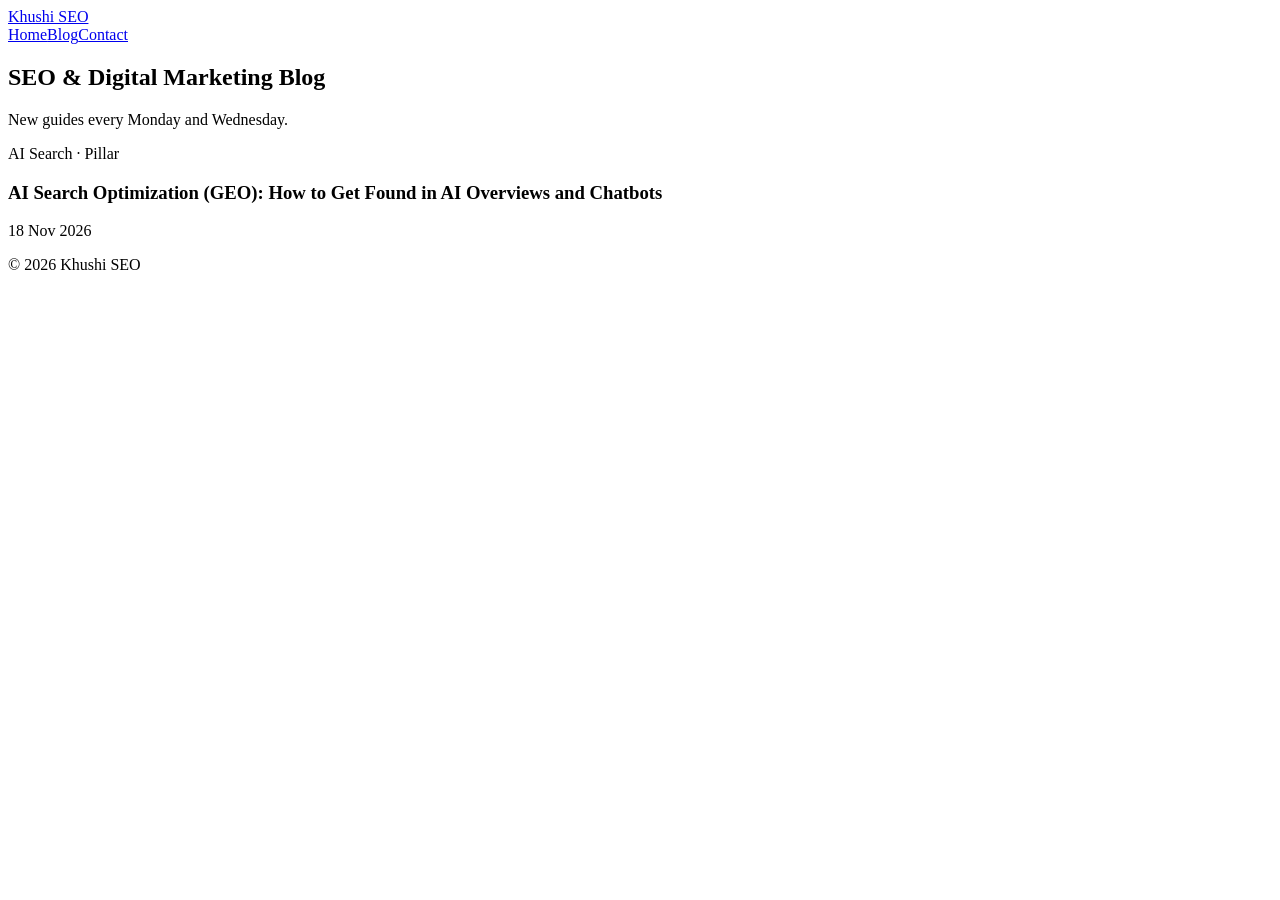
==== blog/index.html @ d28cbf37 "Add files via upload" ====
<!DOCTYPE html>
<html lang="en-IN">
<head>
<meta charset="UTF-8"><meta name="viewport" content="width=device-width, initial-scale=1.0">
<title>SEO & Digital Marketing Blog | Khushi SEO</title>
<meta name="description" content="Practical guides on SEO services, local SEO, AI search, technical SEO, content marketing and digital marketing for Indian businesses.">
<link rel="canonical" href="https://khushiseo.in/blog/">
<link rel="stylesheet" href="/blog/assets/blog.css">
</head>
<body>
<header class="site"><div class="wrap wide"><a class="brand" href="/">Khushi SEO</a><nav><a href="/">Home</a><a href="/blog/">Blog</a><a href="/#contact">Contact</a></nav></div></header>
<section class="hero"><div class="wrap wide"><h1>SEO & Digital Marketing Blog</h1><p class="meta">New guides every Monday and Wednesday.</p></div></section>
<main class="wrap wide">
<div class="grid" id="posts">
<!-- POSTS:START (automation inserts newest first) -->
<a class="card" href="/blog/ai-search-optimization-guide/" style="text-decoration:none;color:inherit"><span class="tag">AI Search · Pillar</span><h3>AI Search Optimization (GEO): How to Get Found in AI Overviews and Chatbots</h3><p class="meta">18 Nov 2026</p></a>
<!-- POSTS:END -->
</div>
</main>
<footer>© 2026 Khushi SEO</footer>
</body></html>
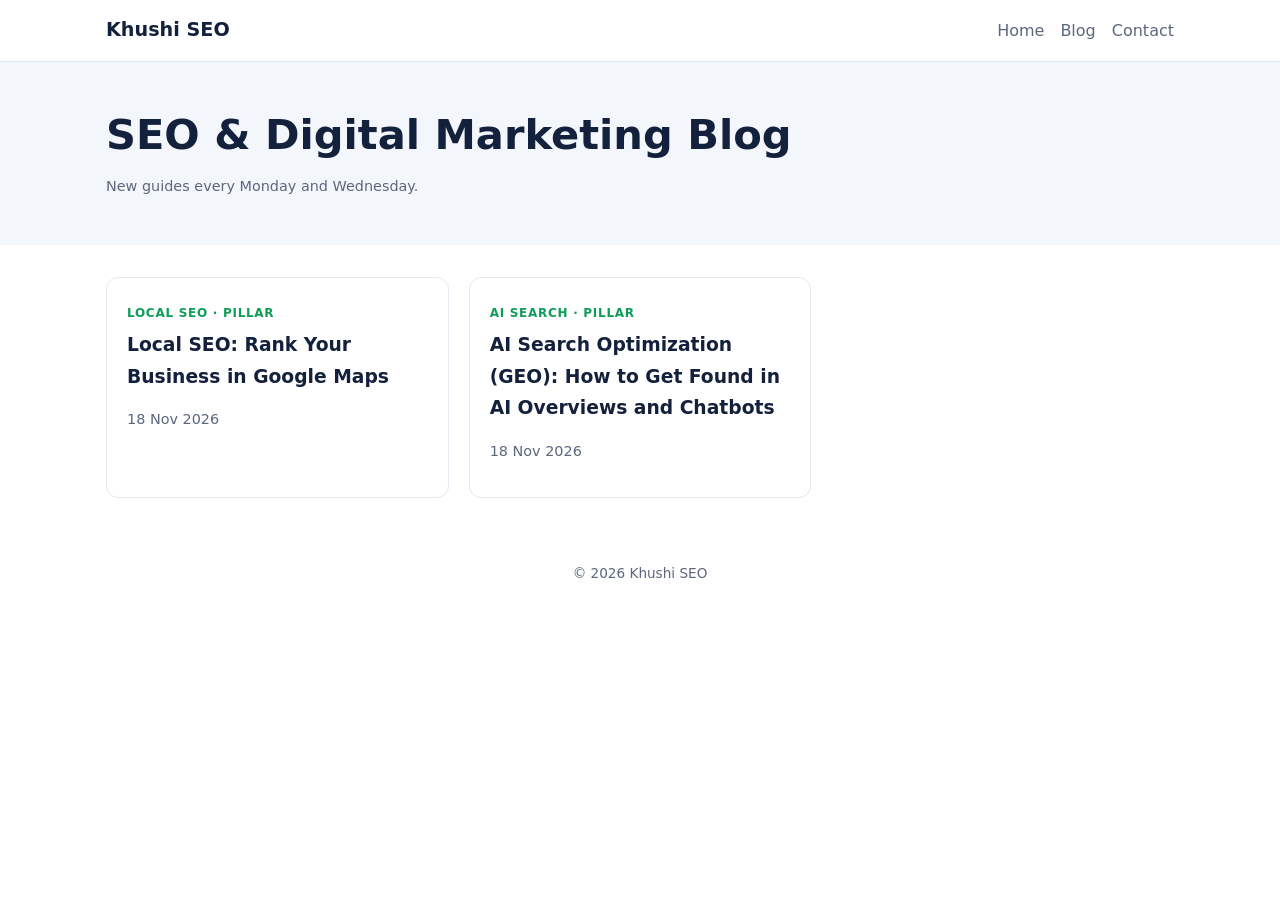
==== commit a32081b9: "Blog index: add Local SEO guide" ====
--- a/blog/index.html
+++ b/blog/index.html
@@ -13,6 +13,7 @@
 <main class="wrap wide">
 <div class="grid" id="posts">
 <!-- POSTS:START (automation inserts newest first) -->
+<a class="card" href="/blog/local-seo-guide/" style="text-decoration:none;color:inherit"><span class="tag">Local SEO · Pillar</span><h3>Local SEO: Rank Your Business in Google Maps</h3><p class="meta">18 Nov 2026</p></a>
 <a class="card" href="/blog/ai-search-optimization-guide/" style="text-decoration:none;color:inherit"><span class="tag">AI Search · Pillar</span><h3>AI Search Optimization (GEO): How to Get Found in AI Overviews and Chatbots</h3><p class="meta">18 Nov 2026</p></a>
 <!-- POSTS:END -->
 </div>
--- a/blog/assets/blog.css
+++ b/blog/assets/blog.css
@@ -0,0 +1,12 @@
+:root{--ink:#14213d;--muted:#5c677d;--accent:#0f9d58;--accent2:#1a73e8;--bg:#fff;--soft:#f3f6fb;--line:#e3e8f0}
+*{box-sizing:border-box}body{margin:0;font-family:system-ui,-apple-system,"Segoe UI",Roboto,sans-serif;color:var(--ink);background:var(--bg);line-height:1.7}
+a{color:var(--accent2)}.wrap{max-width:780px;margin:0 auto;padding:0 16px}.wide{max-width:1100px}
+header.site{border-bottom:1px solid var(--line);background:#fff}header.site .wrap{display:flex;justify-content:space-between;align-items:center;padding:14px 16px}
+header.site .brand{font-weight:800;font-size:1.2rem;color:var(--ink);text-decoration:none}header.site nav a{margin-left:16px;text-decoration:none;color:var(--muted)}
+.hero{background:var(--soft);padding:48px 0 32px}.hero h1{font-size:clamp(1.8rem,4vw,2.6rem);line-height:1.2;margin:0 0 10px}
+.meta{color:var(--muted);font-size:.9rem}article img{max-width:100%;height:auto;border-radius:10px}
+article h2{margin-top:2em}.toc{background:var(--soft);border-left:4px solid var(--accent);padding:12px 20px;border-radius:6px}
+.cta{background:var(--ink);color:#fff;padding:24px;border-radius:12px;margin:40px 0}.cta a{color:#9be7c4;font-weight:700}
+.grid{display:grid;grid-template-columns:repeat(auto-fill,minmax(280px,1fr));gap:20px;padding:32px 0}
+.card{border:1px solid var(--line);border-radius:12px;padding:20px}.card h3{margin:.2em 0}.tag{font-size:.75rem;text-transform:uppercase;letter-spacing:.06em;color:var(--accent);font-weight:700}
+.related{border-top:1px solid var(--line);margin-top:40px;padding-top:16px}footer{color:var(--muted);text-align:center;padding:32px 16px;font-size:.85rem}
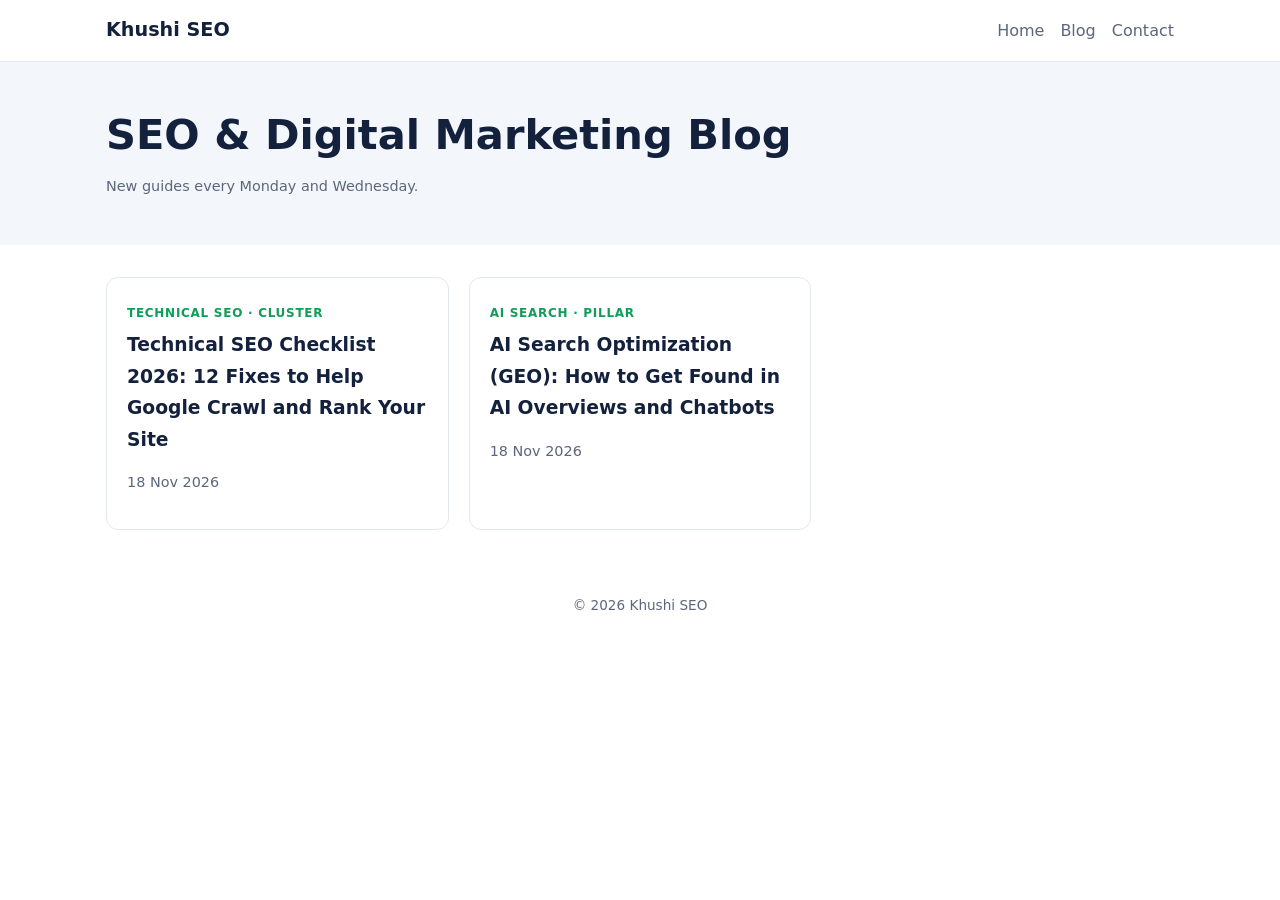
==== commit 40d50e23: "Blog index: feature Technical SEO checklist" ====
--- a/blog/index.html
+++ b/blog/index.html
@@ -13,7 +13,7 @@
 <main class="wrap wide">
 <div class="grid" id="posts">
 <!-- POSTS:START (automation inserts newest first) -->
-<a class="card" href="/blog/local-seo-guide/" style="text-decoration:none;color:inherit"><span class="tag">Local SEO · Pillar</span><h3>Local SEO: Rank Your Business in Google Maps</h3><p class="meta">18 Nov 2026</p></a>
+<a class="card" href="/blog/technical-seo-checklist/" style="text-decoration:none;color:inherit"><span class="tag">Technical SEO · Cluster</span><h3>Technical SEO Checklist 2026: 12 Fixes to Help Google Crawl and Rank Your Site</h3><p class="meta">18 Nov 2026</p></a>
 <a class="card" href="/blog/ai-search-optimization-guide/" style="text-decoration:none;color:inherit"><span class="tag">AI Search · Pillar</span><h3>AI Search Optimization (GEO): How to Get Found in AI Overviews and Chatbots</h3><p class="meta">18 Nov 2026</p></a>
 <!-- POSTS:END -->
 </div>
